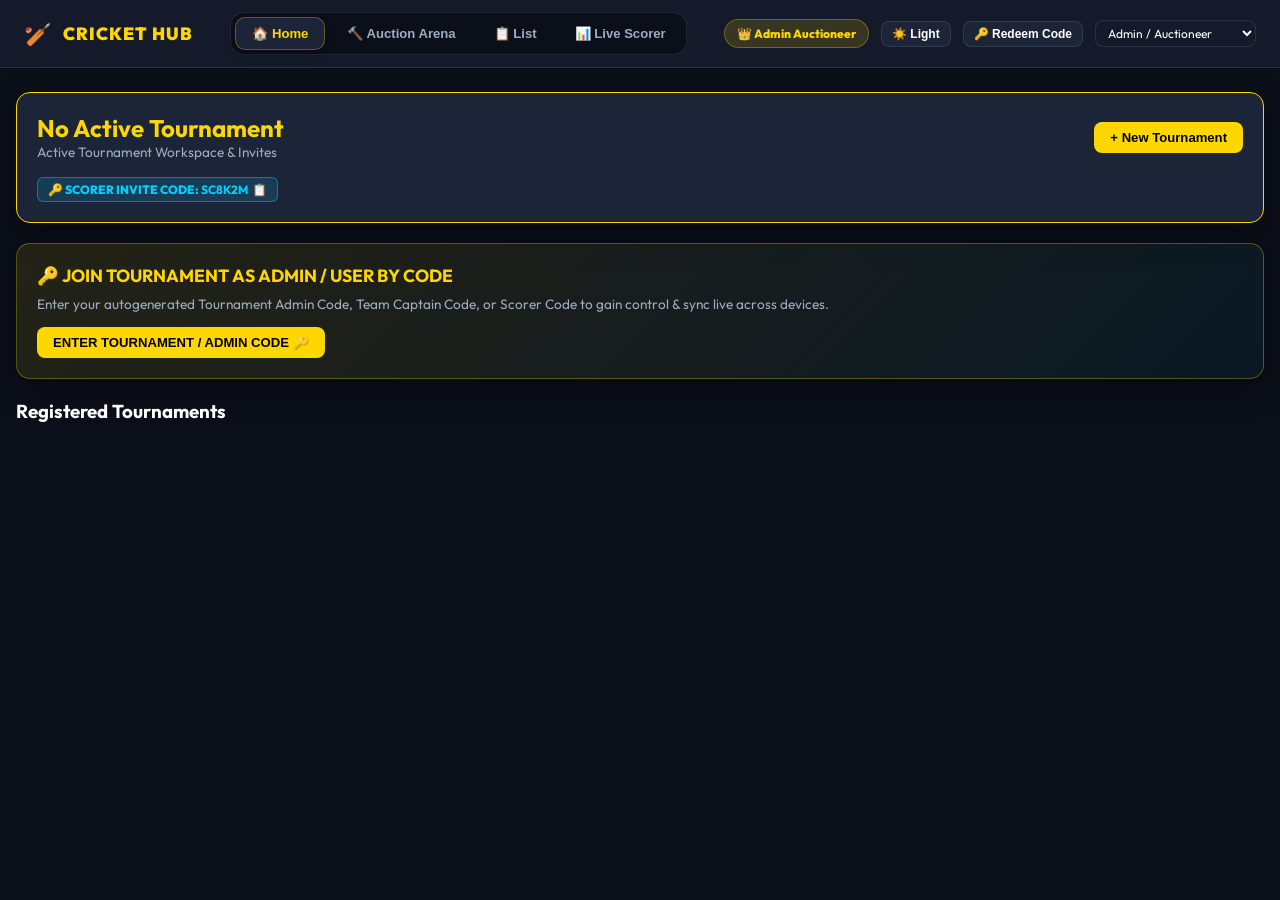
==== index.html @ 8449819d "Fix complete light theme, teams single-row header, remove default tournament, add top-bar help guide" ====
<!DOCTYPE html>
<html lang="en">
<head>
  <meta charset="UTF-8">
  <meta name="viewport" content="width=device-width, initial-scale=1.0">
  <title>IPL Cricket Hub & Live Auction Arena</title>
  <link rel="preconnect" href="https://fonts.googleapis.com">
  <link rel="preconnect" href="https://fonts.gstatic.com" crossorigin>
  <link href="https://fonts.googleapis.com/css2?family=Inter:wght@400;600;700;800;900&family=Outfit:wght@500;700;800;900&display=swap" rel="stylesheet">
  <link rel="stylesheet" href="style.css">
</head>
<body>

  <!-- HEADER NAVIGATION -->
  <header class="navbar">
    <div class="brand">
      <span class="brand-icon">🏏</span>
      <span>CRICKET HUB</span>
    </div>

    <nav class="nav-tabs">
      <button class="nav-btn active" data-tab="tab-home">🏠 Home</button>
      <button class="nav-btn" data-tab="tab-auction">🔨 Auction Arena</button>
      <button class="nav-btn" data-tab="tab-list">📋 List</button>
      <button class="nav-btn" data-tab="tab-scorer">📊 Live Scorer</button>
    </nav>

    <div class="header-actions">
      <div class="role-badge" id="currentRoleBadge">
        <span>👑 Admin Auctioneer</span>
      </div>
      <button id="themeToggleBtn" class="btn btn-sm btn-secondary" onclick="toggleWebTheme()" title="Toggle Light/Dark Theme">☀️ Light</button>
      <button class="btn btn-sm btn-secondary" onclick="openModal('claimCodeModal')">🔑 Redeem Code</button>
      <select id="userRoleSelect" class="form-control" style="width: auto; padding: 4px 8px; font-size: 0.75rem;">
        <option value="ADMIN_AUCTIONEER">Admin / Auctioneer</option>
        <option value="TEAM_CAPTAIN">Team Captain / Owner</option>
        <option value="SCORER">Live Scorer</option>
        <option value="SPECTATOR">Spectator / Fan</option>
      </select>
    </div>
  </header>

  <!-- MAIN CONTAINER -->
  <main class="container">

    <!-- 1. HOME / TOURNAMENT TAB -->
    <section id="tab-home" class="tab-pane active">
      <div class="card" style="border-color: var(--color-gold);">
        <div style="display: flex; justify-content: space-between; align-items: center; flex-wrap: wrap; gap: 12px;">
          <div>
            <h2 id="activeTourneyTitle" style="color: var(--color-gold); font-size: 1.5rem;">No Active Tournament</h2>
            <p style="color: var(--color-text-sub); font-size: 0.85rem;">Active Tournament Workspace & Invites</p>
          </div>
          <div style="display: flex; gap: 10px;">
            <button class="btn" onclick="openModal('createTourneyModal')">+ New Tournament</button>
          </div>
        </div>

        <div style="margin-top: 16px;" id="tourneyScorerChipBox">
          <div class="invite-badge" onclick="copyText('SCORER2026', 'Scorer Code')">
            <span>🔑 SCORER INVITE CODE: <strong id="tourneyScorerCode">SC8K2M</strong></span>
            <span>📋</span>
          </div>
        </div>
      </div>

      <div class="card" style="background: linear-gradient(135deg, rgba(255,215,0,0.1) 0%, rgba(0,210,255,0.05) 100%); border-color: var(--color-gold-glow);">
        <h3 style="color: var(--color-gold); font-size: 1.1rem; margin-bottom: 8px;">🔑 JOIN TOURNAMENT AS ADMIN / USER BY CODE</h3>
        <p style="color: var(--color-text-sub); font-size: 0.85rem; margin-bottom: 14px;">Enter your autogenerated Tournament Admin Code, Team Captain Code, or Scorer Code to gain control & sync live across devices.</p>
        <button class="btn btn-gold" onclick="openModal('claimCodeModal')">ENTER TOURNAMENT / ADMIN CODE 🔑</button>
      </div>

      <h3 style="margin-bottom: 12px;">Registered Tournaments</h3>
      <div id="tournamentsList"></div>
    </section>

    <!-- 2. AUCTION ARENA TAB (FULLSCREEN CAPABLE STAGE) -->
    <section id="tab-auction" class="tab-pane">
      <div class="arena-header">
        <div class="live-indicator">
          <span class="pulse-dot"></span>
          <span>LIVE IPL AUCTION ARENA</span>
        </div>
        <div style="display: flex; align-items: center; gap: 10px;">
          <button class="btn btn-secondary btn-sm" id="fullscreenToggleBtn" onclick="toggleFullscreenStage()">
            <span>⛶ Fullscreen Stage</span>
          </button>
          <div class="chip" style="background-color: var(--color-red); color: #FFF;" id="timerBadge">
            ⏱️ <span id="timerVal">15</span>s
          </div>
        </div>
      </div>

      <!-- CAPTAINS READINESS CHECK BANNER -->
      <div id="auctionReadinessCard" style="margin-bottom: 16px;"></div>

      <!-- Hero Stage Container -->
      <div class="stage-container" id="stageContainer">
        <div style="display: flex; justify-content: space-between; width: 100%; margin-bottom: 12px;">
          <div class="chip" id="stageSetTag">Set 1</div>
          <div class="chip" id="stageFixedSetChip" style="cursor: pointer;" onclick="toggleFixedSet()">⭐ Fixed Set</div>
          <div class="chip" id="stageCountryTag">Overseas (AUS)</div>
        </div>

        <div class="player-photo-box">
          <img id="stagePlayerImg" src="https://images.unsplash.com/photo-1531415074968-036ba1b575da?w=500&auto=format&fit=crop&q=60" alt="Player Photo">
        </div>

        <h2 class="player-name" id="stagePlayerName">Virat Kohli</h2>
        <div class="player-meta">
          <span class="chip" id="stageRoleTag">Batsman</span>
          <span class="chip" id="stageBasePriceTag">Base: ₹2.00 Cr</span>
        </div>
        <p id="stageStatsText" style="color: var(--color-text-sub); font-size: 0.85rem; max-width: 600px; margin: 0 auto 12px auto;">IPL Matches: 237 | Runs: 7263 | SR: 130.0</p>

        <div class="bid-display-box">
          <div class="bid-label" id="bidStatusLabel">CURRENT BID</div>
          <div class="bid-val" id="stageCurrentBid">₹2.00 Cr</div>
          <div class="highest-bidder-badge" id="stageHighestBidderBadge">
            <div class="team-avatar" id="bidderAvatar" style="background-color: var(--color-gold);">RCB</div>
            <div style="text-align: left;">
              <div id="bidderTeamName" style="font-weight: 800; font-size: 0.9rem;">Royal Challengers Bengaluru</div>
              <div id="bidderTeamPurse" style="color: var(--color-gold); font-size: 0.75rem;">Purse: ₹98.00 Cr</div>
            </div>
          </div>
        </div>

        <!-- Bidding Controls -->
        <div class="card" style="margin-top: 16px; background-color: var(--bg-surface); text-align: left;">
          <div style="display: flex; justify-content: space-between; align-items: center; margin-bottom: 8px;">
            <span style="font-size: 0.75rem; color: var(--color-text-sub); font-weight: 800;">BIDDING TEAM</span>
            <span id="biddingTeamLockedLabel" style="font-size: 0.85rem; font-weight: 800; color: var(--color-gold);">🔒 Select Team</span>
          </div>

          <div class="bid-increments">
            <button class="btn-bid" onclick="placeBid(0.20)">+₹20L</button>
            <button class="btn-bid" onclick="placeBid(0.50)">+₹50L</button>
            <button class="btn-bid" onclick="placeBid(1.00)">+₹1.00Cr</button>
          </div>

          <!-- Admin Auctioneer Controls -->
          <div class="admin-controls" id="adminAuctioneerControls">
            <button class="btn btn-success" onclick="sellActivePlayer()">🔨 SELL BID</button>
            <button class="btn" onclick="sellAtBasePrice()">🏷️ SELL BASE PRICE</button>
            <button class="btn btn-danger" onclick="markUnsold()">❌ MARK UNSOLD</button>
            <button class="btn btn-blue" onclick="openModal('spinWheelModal')">🎰 SPIN WHEEL</button>
          </div>
        </div>
      </div>

      <!-- Live Bidding Log -->
      <div class="card" style="margin-top: 20px;">
        <h4 style="color: var(--color-text-sub); font-size: 0.8rem; margin-bottom: 10px;">LIVE BIDDING LOG</h4>
        <div id="bidsLogContainer" style="display: flex; flex-direction: column; gap: 8px; max-height: 200px; overflow-y: auto;">
          <p style="color: var(--color-text-sub); font-size: 0.85rem;">No bids placed yet</p>
        </div>
      </div>
    </section>

    <!-- 3. LIST TAB (TEAMS, PLAYERS, POINTS, MVP SUB-TABS) -->
    <section id="tab-list" class="tab-pane">
      <!-- Sub-tabs bar under List tab -->
      <div class="sub-nav-tabs">
        <button class="sub-nav-btn active" data-subtab="subtab-teams">🛡️ Teams</button>
        <button class="sub-nav-btn" data-subtab="subtab-players">👤 Players</button>
        <button class="sub-nav-btn" data-subtab="subtab-points">🏆 Points</button>
        <button class="sub-nav-btn" data-subtab="subtab-mvp">⭐ MVP</button>
      </div>

      <!-- Sub-tab 1: Teams & Squads -->
      <div id="subtab-teams" class="sub-tab-pane active">
        <div style="display: flex; justify-content: space-between; align-items: center; margin-bottom: 16px; flex-wrap: wrap; gap: 10px;">
          <div>
            <h2 style="color: var(--color-gold); font-size: 1.3rem;">TEAMS & SQUADS DASHBOARD</h2>
            <p style="color: var(--color-text-sub); font-size: 0.8rem;">View squad rosters, remaining budget purse & 6-digit invite codes</p>
          </div>
          <button class="btn" onclick="openModal('createTeamModal')">+ Create Custom Team</button>
        </div>
        <div id="teamsGridList" class="grid-2"></div>
      </div>

      <!-- Sub-tab 2: Players Roster -->
      <div id="subtab-players" class="sub-tab-pane">
        <div style="display: flex; justify-content: space-between; align-items: center; margin-bottom: 16px; flex-wrap: wrap; gap: 10px;">
          <div>
            <h2 style="color: var(--color-gold); font-size: 1.3rem;">PLAYER ROSTER MANAGER</h2>
            <p style="color: var(--color-text-sub); font-size: 0.8rem;">Filter players, set fixed sets & update photo URLs</p>
          </div>
          <button class="btn" onclick="openModal('createPlayerModal')">+ Add New Player</button>
        </div>
        <div id="playersTableContainer" class="table-responsive"></div>
      </div>

      <!-- Sub-tab 3: Points Table -->
      <div id="subtab-points" class="sub-tab-pane">
        <h2 style="color: var(--color-gold); font-size: 1.3rem; margin-bottom: 4px;">AUTOMATED POINTS TABLE & NRR</h2>
        <p style="color: var(--color-text-sub); font-size: 0.8rem; margin-bottom: 16px;">Live standings updated automatically from completed match records</p>
        <div id="pointsTableContainer" class="table-responsive card"></div>
      </div>

      <!-- Sub-tab 4: MVP Leaderboard -->
      <div id="subtab-mvp" class="sub-tab-pane">
        <div style="display: flex; justify-content: space-between; align-items: center; margin-bottom: 16px; flex-wrap: wrap; gap: 10px;">
          <div>
            <h2 style="color: var(--color-gold); font-size: 1.3rem;">MVP & CAP LEADERBOARD</h2>
            <p style="color: var(--color-text-sub); font-size: 0.8rem;">CricHeroes MVP points, Orange Cap (Runs) & Purple Cap (Wickets)</p>
          </div>
          <div style="display: flex; gap: 6px;">
            <button class="btn btn-sm" id="mvpFilterAll" onclick="setMvpCategory('ALL')">Overall MVP</button>
            <button class="btn btn-sm btn-secondary" id="mvpFilterRuns" onclick="setMvpCategory('RUNS')">🧡 Orange Cap</button>
            <button class="btn btn-sm btn-secondary" id="mvpFilterWkts" onclick="setMvpCategory('WKTS')">💜 Purple Cap</button>
          </div>
        </div>
        <div id="mvpLeaderboardContainer" class="table-responsive card"></div>
      </div>
    </section>

    <!-- 4. LIVE SCORER TAB -->
    <section id="tab-scorer" class="tab-pane">
      <div class="arena-header">
        <div>
          <h3 style="color: var(--color-gold); font-size: 1.1rem;">LIVE MATCH SCORER & SCORECARD</h3>
          <p style="color: var(--color-text-sub); font-size: 0.75rem;">Ball-by-ball commentary & Direct End Match with NRR</p>
        </div>
        <div style="display: flex; gap: 8px; flex-wrap: wrap;">
          <button class="btn btn-sm" onclick="openModal('createMatchModal')">+ New Match</button>
          <button class="btn btn-sm btn-secondary" onclick="openModal('scorecardModal')">Scorecard</button>
          <button class="btn btn-sm" style="background-color: #d32f2f; color:#FFF;" onclick="endCurrentInnings()">🏁 End Innings</button>
          <button class="btn btn-sm" id="headerUndoInningsBtn" style="background-color: rgba(0,210,255,0.2); border: 1px solid var(--color-blue); color: var(--color-blue); display: none;" onclick="undoEndInnings()">↩️ Undo Innings</button>
          <button class="btn btn-sm btn-danger" onclick="openModal('directEndMatchModal')">⚡ Direct End Match</button>
        </div>
      </div>

      <!-- Scorer Invite Code Copy Badge Card -->
      <div class="card" style="margin-bottom: 12px; padding: 10px 16px; background: rgba(0,210,255,0.08); border-color: rgba(0,210,255,0.3); display: flex; justify-content: space-between; align-items: center; cursor: pointer;" onclick="copyScorerCodeFromTab()">
        <span style="color: var(--color-blue); font-weight: 700; font-size: 0.9rem;">
          🔑 SCORER INVITE CODE: <strong id="tabScorerCodeVal" style="letter-spacing: 1px;">SC8K2M</strong>
        </span>
        <button class="btn btn-sm btn-secondary" style="padding: 4px 10px; font-size: 0.75rem; background: var(--color-blue); color: #000; font-weight: 800;">
          📋 COPY SCORER CODE
        </button>
      </div>

      <div class="card" id="activeMatchCard">
        <div style="display: flex; justify-content: space-between; align-items: center;">
          <div>
            <h3 id="scorerBattingTeamName" style="color: #FFF; font-size: 1.4rem;">Team A vs Team B</h3>
            <div style="font-size: 2.2rem; font-weight: 900; color: var(--color-gold);" id="scorerScoreText">0 / 0</div>
            <div style="color: var(--color-text-sub); font-size: 0.85rem;" id="scorerOversText">(0.0 / 20 Overs)</div>
          </div>
          <div id="targetRequirementBox" style="text-align: right;"></div>
        </div>

        <!-- Cricbuzz Live Batter & Bowler Stats Table -->
        <div id="cricbuzzCreaseContainer" style="margin-top: 14px;"></div>

        <div style="margin-top: 16px; display: flex; gap: 8px; flex-wrap: wrap;">
          <button class="btn btn-sm" onclick="recordBallRun(0)">0</button>
          <button class="btn btn-sm" onclick="recordBallRun(1)">1</button>
          <button class="btn btn-sm" onclick="recordBallRun(2)">2</button>
          <button class="btn btn-sm" onclick="recordBallRun(3)">3</button>
          <button class="btn btn-sm" style="background-color: var(--color-gold); color:#000;" onclick="recordBallRun(4)">4</button>
          <button class="btn btn-sm" style="background-color: var(--color-gold); color:#000;" onclick="recordBallRun(6)">6</button>
          <button class="btn btn-sm btn-danger" onclick="openRecordWicketModal()">WICKET!</button>
          <button class="btn btn-sm" style="background-color: #d32f2f; color:#FFF;" onclick="endCurrentInnings()">🏁 END INN</button>
          <button class="btn btn-sm" id="keypadUndoInningsBtn" style="background-color: rgba(0,210,255,0.2); border: 1px solid var(--color-blue); color: var(--color-blue); display: none;" onclick="undoEndInnings()">↩️ UNDO INN</button>
          <button class="btn btn-sm btn-secondary" onclick="undoLastBall()">UNDO BALL</button>
        </div>
      </div>
    </section>

  </main>

  <!-- MODAL: CLAIM CODE -->
  <div class="modal-backdrop" id="claimCodeModal" onclick="closeModal('claimCodeModal')">
    <div class="modal-content" onclick="event.stopPropagation()">
      <div class="modal-header">
        <h3 class="modal-title">Enter Admin / Invite Code 🔑</h3>
        <button class="close-btn" onclick="closeModal('claimCodeModal')">&times;</button>
      </div>
      <p style="color: var(--color-text-sub); font-size: 0.85rem; margin-bottom: 12px;">Enter your tournament Admin code, Team Captain code, or Scorer code (e.g., 7 characters) to claim access and sync live.</p>
      <div class="form-group">
        <label>Admin or Invite Code (e.g. ADM2026, SC8K2M7, RCB2026)</label>
        <input type="text" id="claimCodeInput" class="form-control" placeholder="ADM2026" maxlength="12" style="text-transform: uppercase;" onkeyup="if(event.key==='Enter') submitClaimCode()">
      </div>
      <button class="btn" style="width: 100%; margin-top: 10px;" onclick="submitClaimCode()">CLAIM ACCESS NOW 🚀</button>
    </div>
  </div>

  <!-- MODAL: CREATE TOURNAMENT -->
  <div class="modal-backdrop" id="createTourneyModal" onclick="closeModal('createTourneyModal')">
    <div class="modal-content" onclick="event.stopPropagation()">
      <div class="modal-header">
        <h3 class="modal-title">🏆 Create New Tournament</h3>
        <button class="close-btn" onclick="closeModal('createTourneyModal')">&times;</button>
      </div>
      <div class="form-group">
        <label>Tournament Name</label>
        <input type="text" id="newTourneyName" class="form-control" placeholder="e.g. IPL 2026 Mega Auction" onkeyup="if(event.key==='Enter') submitCreateTourney()">
      </div>
      <div class="form-group">
        <label>Default Team Purse (Cr)</label>
        <input type="number" id="newTourneyPurse" class="form-control" value="100.0" step="0.5" onkeyup="if(event.key==='Enter') submitCreateTourney()">
      </div>
      <div class="form-group">
        <label>Max Squad Slots</label>
        <input type="number" id="newTourneyMaxSlots" class="form-control" value="25" onkeyup="if(event.key==='Enter') submitCreateTourney()">
      </div>
      <div class="form-group">
        <label>Max Overseas Players</label>
        <input type="number" id="newTourneyMaxOverseas" class="form-control" value="8" onkeyup="if(event.key==='Enter') submitCreateTourney()">
      </div>
      <button class="btn btn-success" style="width: 100%; margin-top: 10px;" onclick="submitCreateTourney()">CREATE TOURNAMENT 🏆</button>
    </div>
  </div>

  <!-- MODAL: CREATE TEAM -->
  <div class="modal-backdrop" id="createTeamModal" onclick="closeModal('createTeamModal')">
    <div class="modal-content" onclick="event.stopPropagation()">
      <div class="modal-header">
        <h3 class="modal-title">🛡️ Create Custom Team</h3>
        <button class="close-btn" onclick="closeModal('createTeamModal')">&times;</button>
      </div>
      <div class="form-group">
        <label>Team Full Name</label>
        <input type="text" id="newTeamName" class="form-control" placeholder="e.g. Kolkata Knight Riders" onkeyup="if(event.key==='Enter') submitCreateTeam()">
      </div>
      <div class="form-group">
        <label>Short Code (3-4 letters)</label>
        <input type="text" id="newTeamShortCode" class="form-control" placeholder="KKR" maxlength="4" style="text-transform: uppercase;" onkeyup="if(event.key==='Enter') submitCreateTeam()">
      </div>
      <div class="form-group">
        <label>Primary Theme Color (Hex)</label>
        <input type="color" id="newTeamColor" class="form-control" value="#FFD700" style="height: 40px; padding: 2px;">
      </div>
      <div class="form-group">
        <label>Total Purse (Cr)</label>
        <input type="number" id="newTeamPurse" class="form-control" value="100.0" step="0.5" onkeyup="if(event.key==='Enter') submitCreateTeam()">
      </div>
      <button class="btn btn-success" style="width: 100%; margin-top: 10px;" onclick="submitCreateTeam()">CREATE TEAM 🛡️</button>
    </div>
  </div>

  <!-- MODAL: CREATE PLAYER -->
  <div class="modal-backdrop" id="createPlayerModal" onclick="closeModal('createPlayerModal')">
    <div class="modal-content" onclick="event.stopPropagation()">
      <div class="modal-header">
        <h3 class="modal-title">👤 Add New Player</h3>
        <button class="close-btn" onclick="closeModal('createPlayerModal')">&times;</button>
      </div>
      <div class="form-group">
        <label>Player Name</label>
        <input type="text" id="newPlayerName" class="form-control" placeholder="e.g. Jasprit Bumrah" onkeyup="if(event.key==='Enter') submitCreatePlayer()">
      </div>
      <div class="form-group">
        <label>Role</label>
        <select id="newPlayerRole" class="form-control">
          <option value="BATSMAN">BATSMAN</option>
          <option value="BOWLER">BOWLER</option>
          <option value="ALL_ROUNDER">ALL_ROUNDER</option>
          <option value="WICKET_KEEPER">WICKET_KEEPER</option>
        </select>
      </div>
      <div class="form-group">
        <label>Country</label>
        <input type="text" id="newPlayerCountry" class="form-control" value="India">
      </div>
      <div class="form-group">
        <label>Base Price (Cr)</label>
        <input type="number" id="newPlayerBasePrice" class="form-control" value="2.0" step="0.1">
      </div>
      <div class="form-group">
        <label>Photo URL (Google Drive or direct link)</label>
        <input type="text" id="newPlayerImageUrl" class="form-control" placeholder="https://...">
      </div>
      <div class="form-group">
        <label>Set Name</label>
        <input type="text" id="newPlayerSetName" class="form-control" value="Set 1">
      </div>
      <div class="form-group">
        <label>Career Stats</label>
        <input type="text" id="newPlayerStats" class="form-control" placeholder="IPL Matches: 120 | Wickets: 145">
      </div>
      <button class="btn btn-success" style="width: 100%; margin-top: 10px;" onclick="submitCreatePlayer()">ADD PLAYER 👤</button>
    </div>
  </div>

  <!-- MODAL: CREATE MATCH -->
  <div class="modal-backdrop" id="createMatchModal">
    <div class="modal-content">
      <div class="modal-header">
        <h3 class="modal-title">🏏 Start Live Match</h3>
        <button class="close-btn" onclick="closeModal('createMatchModal')">&times;</button>
      </div>
      <div class="form-group">
        <label>Team A (Batting 1st)</label>
        <select id="newMatchTeamA" class="form-control"></select>
      </div>
      <div class="form-group">
        <label>Team B (Bowling 1st)</label>
        <select id="newMatchTeamB" class="form-control"></select>
      </div>
      <div class="form-group">
        <label>Total Overs per Innings</label>
        <input type="number" id="newMatchOvers" class="form-control" value="20">
      </div>
      <button class="btn btn-success" style="width: 100%; margin-top: 10px;" onclick="submitCreateMatch()">START MATCH 🏏</button>
    </div>
  </div>

  <!-- MODAL: SPIN WHEEL -->
  <div class="modal-backdrop" id="spinWheelModal">
    <div class="modal-content" style="text-align: center;">
      <div class="modal-header">
        <h3 class="modal-title">🎰 Spin Wheel - Pick Next Player</h3>
        <button class="close-btn" onclick="closeModal('spinWheelModal')">&times;</button>
      </div>
      <p style="color: var(--color-text-sub); font-size: 0.85rem; margin-bottom: 16px;">Randomly select an available player for live auctioning!</p>
      <div id="spinWheelDisplay" style="font-size: 1.8rem; font-weight: 900; color: var(--color-gold); padding: 30px; border: 2px dashed var(--color-gold); border-radius: 12px; margin-bottom: 16px; background: var(--bg-surface);">
        ???
      </div>
      <button class="btn btn-gold" style="width: 100%;" onclick="doSpinWheel()">SPIN THE WHEEL NOW 🎰</button>
    </div>
  </div>

  <!-- MODAL: SCORECARD -->
  <div class="modal-backdrop" id="scorecardModal">
    <div class="modal-content" style="max-width: 650px;">
      <div class="modal-header">
        <h3 class="modal-title">📊 Cricbuzz-Style Match Scorecard</h3>
        <button class="close-btn" onclick="closeModal('scorecardModal')">&times;</button>
      </div>
      <div id="scorecardContent"></div>
    </div>
  </div>

  <!-- MODAL: RECORD WICKET -->
  <div class="modal-backdrop" id="recordWicketModal">
    <div class="modal-content">
      <div class="modal-header">
        <h3 class="modal-title" style="color: var(--color-red);">🚨 Record Wicket / Dismissal</h3>
        <button class="close-btn" onclick="closeModal('recordWicketModal')">&times;</button>
      </div>
      <div class="form-group">
        <label>1. Which Batsman Got Out?</label>
        <select id="wicketOutPlayerSelect" class="form-control"></select>
      </div>
      <div class="form-group">
        <label>2. Dismissal Method</label>
        <select id="wicketDismissalType" class="form-control">
          <option value="BOWLED">Bowled</option>
          <option value="CAUGHT">Caught</option>
          <option value="RUN_OUT">Run Out</option>
          <option value="LBW">LBW</option>
          <option value="STUMPED">Stumped</option>
          <option value="HIT_WICKET">Hit Wicket</option>
          <option value="RETIRED_HURT">Retired Hurt</option>
        </select>
      </div>
      <div class="form-group" id="wicketNextBatsmanGroup">
        <label>3. Incoming Batsman</label>
        <select id="wicketNextBatsmanSelect" class="form-control"></select>
      </div>
      <div id="wicketAllOutNotice" style="display: none; padding: 10px; background: rgba(255, 75, 75, 0.15); border: 1px solid var(--color-red); border-radius: 8px; margin-bottom: 12px;">
        <strong style="color: var(--color-red);">🏁 ALL OUT!</strong>
        <p style="font-size: 0.8rem; color: #FFF; margin: 4px 0 0 0;">This wicket completes the innings. The batting side will change automatically!</p>
      </div>
      <button class="btn btn-danger" style="width: 100%; margin-top: 8px;" onclick="confirmRecordWicket()">RECORD WICKET 🚨</button>
    </div>
  </div>

  <!-- MODAL: DIRECT END MATCH / DECLARE RESULT -->
  <div class="modal-backdrop" id="directEndMatchModal">
    <div class="modal-content">
      <div class="modal-header">
        <h3 class="modal-title">Declare Match Winner & NRR</h3>
        <button class="close-btn" onclick="closeModal('directEndMatchModal')">&times;</button>
      </div>
      <div class="form-group">
        <label>Select Winner Team</label>
        <select id="directWinnerSelect" class="form-control"></select>
      </div>
      <div class="form-group">
        <label>Victory Margin Type</label>
        <select id="directMarginType" class="form-control">
          <option value="RUNS">By Runs</option>
          <option value="WICKETS">By Wickets</option>
          <option value="BALLS">By Balls Remaining</option>
        </select>
      </div>
      <div class="form-group">
        <label>Margin Value (e.g. 18 runs, 4 wickets, 12 balls)</label>
        <input type="number" id="directMarginValue" class="form-control" value="10">
      </div>
      <div class="form-group">
        <label>Team A Final Score (Runs / Overs)</label>
        <div style="display: flex; gap: 8px;">
          <input type="number" id="directTeamARuns" class="form-control" placeholder="Runs">
          <input type="number" step="0.1" id="directTeamAOvers" class="form-control" placeholder="Overs">
        </div>
      </div>
      <div class="form-group">
        <label>Team B Final Score (Runs / Overs)</label>
        <div style="display: flex; gap: 8px;">
          <input type="number" id="directTeamBRuns" class="form-control" placeholder="Runs">
          <input type="number" step="0.1" id="directTeamBOvers" class="form-control" placeholder="Overs">
        </div>
      </div>
      <button class="btn btn-success" style="width: 100%; margin-top: 10px;" onclick="submitDirectEndMatch()">DECLARE WINNER & UPDATE NRR 🏆</button>
    </div>
  </div>

  <!-- TOAST NOTIFICATIONS -->
  <div class="toast-container" id="toastContainer"></div>

  <!-- Firebase Web SDK JS (v10 compat) -->
  <script src="https://www.gstatic.com/firebasejs/10.8.0/firebase-app-compat.js"></script>
  <script src="https://www.gstatic.com/firebasejs/10.8.0/firebase-auth-compat.js"></script>
  <script src="https://www.gstatic.com/firebasejs/10.8.0/firebase-database-compat.js"></script>
  <script src="app.js"></script>
</body>
</html>
---- style.css ----
/* ==========================================================================
   IPL CRICKET HUB & AUCTION ARENA - STADIUM DARK THEME
   ========================================================================== */

:root {
  --bg-stadium: #0B0F19;
  --bg-surface: #141A29;
  --bg-card: #1C2438;
  --bg-card-hover: #242E46;
  --color-gold: #FFD700;
  --color-gold-glow: rgba(255, 215, 0, 0.3);
  --color-blue: #00D2FF;
  --color-green: #00E676;
  --color-red: #FF1744;
  --color-text-main: #FFFFFF;
  --color-text-sub: #9EABC0;
  --color-border: rgba(255, 255, 255, 0.1);
  --font-family: 'Outfit', 'Inter', -apple-system, BlinkMacSystemFont, sans-serif;
  --radius-sm: 8px;
  --radius-md: 14px;
  --radius-lg: 20px;
  --shadow-card: 0 10px 30px rgba(0, 0, 0, 0.4);
  --transition-fast: all 0.2s cubic-bezier(0.4, 0, 0.2, 1);
}

body.light-theme {
  --bg-stadium: #F8FAFC;
  --bg-surface: #F1F5F9;
  --bg-card: #FFFFFF;
  --bg-card-hover: #F8FAFC;
  --color-gold: #B45309;
  --color-gold-glow: rgba(180, 83, 9, 0.2);
  --color-blue: #1D4ED8;
  --color-green: #15803D;
  --color-red: #DC2626;
  --color-text-main: #0F172A;
  --color-text-sub: #475569;
  --color-border: #E2E8F0;
  --shadow-card: 0 4px 15px rgba(0, 0, 0, 0.06);
}

* {
  box-sizing: border-box;
  margin: 0;
  padding: 0;
}

body {
  background-color: var(--bg-stadium);
  color: var(--color-text-main);
  font-family: var(--font-family);
  min-height: 100vh;
  display: flex;
  flex-direction: column;
  overflow-x: hidden;
}

/* --- HEADER NAVBAR --- */
.navbar {
  background-color: var(--bg-surface);
  border-bottom: 1px solid var(--color-border);
  padding: 12px 24px;
  display: flex;
  align-items: center;
  justify-content: space-between;
  position: sticky;
  top: 0;
  z-index: 1000;
  backdrop-filter: blur(10px);
}

.brand {
  display: flex;
  align-items: center;
  gap: 10px;
  font-weight: 900;
  font-size: 1.1rem;
  letter-spacing: 1px;
  color: var(--color-gold);
}

.brand-icon {
  font-size: 1.4rem;
}

.nav-tabs {
  display: flex;
  align-items: center;
  gap: 6px;
  background-color: var(--bg-stadium);
  padding: 4px;
  border-radius: var(--radius-md);
  border: 1px solid var(--color-border);
}

.nav-btn {
  background: transparent;
  border: none;
  color: var(--color-text-sub);
  padding: 8px 16px;
  font-size: 0.82rem;
  font-weight: 700;
  border-radius: 10px;
  cursor: pointer;
  transition: var(--transition-fast);
  display: flex;
  align-items: center;
  gap: 6px;
}

.nav-btn:hover {
  color: var(--color-text-main);
  background: rgba(255, 255, 255, 0.05);
}

.nav-btn.active {
  background-color: var(--bg-card);
  color: var(--color-gold);
  border: 1px solid var(--color-gold-glow);
  box-shadow: 0 4px 12px rgba(0, 0, 0, 0.2);
}

/* SUB TABS NAVIGATION */
.sub-nav-tabs {
  display: flex;
  gap: 8px;
  background-color: var(--bg-card);
  padding: 6px;
  border-radius: var(--radius-md);
  margin-bottom: 20px;
  border: 1px solid var(--border-color);
  overflow-x: auto;
}

.sub-nav-btn {
  background: transparent;
  border: none;
  color: var(--color-text-sub);
  padding: 8px 18px;
  font-size: 0.85rem;
  font-weight: 700;
  border-radius: var(--radius-sm);
  cursor: pointer;
  transition: var(--transition-fast);
  display: flex;
  align-items: center;
  gap: 6px;
  white-space: nowrap;
}

.sub-nav-btn:hover {
  color: var(--color-text-main);
  background: rgba(255, 255, 255, 0.05);
}

.sub-nav-btn.active {
  background-color: var(--color-gold);
  color: #000;
  font-weight: 800;
  box-shadow: 0 2px 10px var(--color-gold-glow);
}

.sub-tab-pane {
  display: none;
}

.sub-tab-pane.active {
  display: block;
  animation: fadeIn 0.25s ease-in-out;
}

.header-actions {
  display: flex;
  align-items: center;
  gap: 12px;
}

.role-badge {
  background: rgba(255, 215, 0, 0.15);
  color: var(--color-gold);
  border: 1px solid var(--color-gold-glow);
  padding: 6px 12px;
  border-radius: 20px;
  font-size: 0.75rem;
  font-weight: 800;
  display: flex;
  align-items: center;
  gap: 6px;
}

.btn {
  background-color: var(--color-gold);
  color: #000;
  border: none;
  padding: 8px 16px;
  font-size: 0.82rem;
  font-weight: 800;
  border-radius: var(--radius-sm);
  cursor: pointer;
  transition: var(--transition-fast);
  display: inline-flex;
  align-items: center;
  justify-content: center;
  gap: 6px;
  text-decoration: none;
}

.btn:hover {
  transform: translateY(-1px);
  filter: brightness(1.1);
  box-shadow: 0 4px 14px var(--color-gold-glow);
}

.btn-secondary {
  background-color: var(--bg-card);
  color: var(--color-text-main);
  border: 1px solid var(--color-border);
}

.btn-secondary:hover {
  border-color: var(--color-gold);
  color: var(--color-gold);
}

.btn-success {
  background-color: var(--color-green);
  color: #000;
}

.btn-danger {
  background-color: var(--color-red);
  color: #FFF;
}

.btn-blue {
  background-color: var(--color-blue);
  color: #000;
}

.btn-sm {
  padding: 5px 10px;
  font-size: 0.75rem;
}

/* --- MAIN CONTAINER --- */
.container {
  max-width: 1300px;
  width: 100%;
  margin: 0 auto;
  padding: 24px 16px;
  flex: 1;
}

.tab-pane {
  display: none;
}

.tab-pane.active {
  display: block;
  animation: fadeIn 0.3s ease-in-out;
}

@keyframes fadeIn {
  from { opacity: 0; transform: translateY(6px); }
  to { opacity: 1; transform: translateY(0); }
}

/* --- CARDS & GRID --- */
.card {
  background-color: var(--bg-card);
  border-radius: var(--radius-md);
  border: 1px solid var(--color-border);
  padding: 20px;
  box-shadow: var(--shadow-card);
  margin-bottom: 20px;
}

.grid-2 {
  display: grid;
  grid-template-columns: 1fr 1fr;
  gap: 20px;
}

.grid-3 {
  display: grid;
  grid-template-columns: repeat(3, 1fr);
  gap: 20px;
}

@media (max-width: 900px) {
  .grid-2, .grid-3 {
    grid-template-columns: 1fr;
  }
}

/* --- AUCTION ARENA & FULLSCREEN STAGE --- */
.arena-header {
  display: flex;
  justify-content: space-between;
  align-items: center;
  background-color: var(--bg-surface);
  padding: 12px 20px;
  border-radius: var(--radius-md);
  border: 1px solid var(--color-gold-glow);
  margin-bottom: 20px;
}

.live-indicator {
  display: inline-flex;
  align-items: center;
  gap: 8px;
  color: var(--color-gold);
  font-weight: 800;
  font-size: 0.85rem;
}

.pulse-dot {
  width: 10px;
  height: 10px;
  background-color: var(--color-green);
  border-radius: 50%;
  box-shadow: 0 0 10px var(--color-green);
  animation: pulse 1.5s infinite;
}

@keyframes pulse {
  0% { transform: scale(0.95); box-shadow: 0 0 0 0 rgba(0, 230, 118, 0.7); }
  70% { transform: scale(1.1); box-shadow: 0 0 0 10px rgba(0, 230, 118, 0); }
  100% { transform: scale(0.95); box-shadow: 0 0 0 0 rgba(0, 230, 118, 0); }
}

.stage-container {
  position: relative;
  background: linear-gradient(180deg, #1C2438 0%, #101625 100%);
  border-radius: var(--radius-lg);
  border: 2px solid var(--color-gold);
  padding: 28px;
  box-shadow: 0 0 40px rgba(255, 215, 0, 0.15);
  text-align: center;
}

/* Native Fullscreen Stage Styles */
.stage-container.fullscreen-active,
:fullscreen .stage-container {
  width: 100vw !important;
  height: 100vh !important;
  border-radius: 0 !important;
  border: none !important;
  display: flex !important;
  flex-direction: column !important;
  justify-content: center !important;
  align-items: center !important;
  padding: 40px !important;
  background: radial-gradient(circle at center, #1C2438 0%, #0B0F19 100%) !important;
}

.player-photo-box {
  width: 180px;
  height: 180px;
  border-radius: 20px;
  border: 3px solid var(--color-gold);
  margin: 0 auto 16px auto;
  overflow: hidden;
  background-color: var(--bg-surface);
  box-shadow: 0 10px 25px rgba(0,0,0,0.5);
  display: flex;
  align-items: center;
  justify-content: center;
}

.stage-container.fullscreen-active .player-photo-box {
  width: 240px;
  height: 240px;
}

.player-photo-box img {
  width: 100%;
  height: 100%;
  object-fit: cover;
}

.player-name {
  font-size: 2rem;
  font-weight: 900;
  margin-bottom: 6px;
  color: var(--color-text-main);
}

.stage-container.fullscreen-active .player-name {
  font-size: 3rem;
}

.player-meta {
  display: flex;
  justify-content: center;
  gap: 10px;
  flex-wrap: wrap;
  margin-bottom: 16px;
}

.chip {
  background-color: var(--bg-surface);
  color: var(--color-gold);
  border: 1px solid var(--color-border);
  padding: 4px 12px;
  border-radius: 16px;
  font-size: 0.78rem;
  font-weight: 700;
}

.bid-display-box {
  background: rgba(0, 0, 0, 0.4);
  border-radius: var(--radius-md);
  padding: 16px;
  margin: 16px 0;
  border: 1px solid rgba(255, 215, 0, 0.2);
}

.bid-label {
  font-size: 0.75rem;
  color: var(--color-text-sub);
  font-weight: 800;
  letter-spacing: 1px;
}

.bid-val {
  font-size: 2.8rem;
  font-weight: 900;
  color: var(--color-gold);
  line-height: 1.1;
  transition: transform 0.2s ease;
}

.stage-container.fullscreen-active .bid-val {
  font-size: 4.2rem;
}

.highest-bidder-badge {
  display: inline-flex;
  align-items: center;
  gap: 10px;
  background-color: rgba(255, 255, 255, 0.05);
  border: 1px solid var(--color-border);
  padding: 8px 18px;
  border-radius: 30px;
  margin-top: 10px;
}

.team-avatar {
  width: 32px;
  height: 32px;
  border-radius: 50%;
  display: flex;
  align-items: center;
  justify-content: center;
  font-weight: 900;
  font-size: 0.75rem;
  color: #FFF;
}

/* --- INCREMENT BUTTONS & CONTROLS --- */
.bid-increments {
  display: grid;
  grid-template-columns: repeat(3, 1fr);
  gap: 12px;
  margin-top: 16px;
}

.btn-bid {
  background: linear-gradient(135deg, #FFD700 0%, #FFA000 100%);
  color: #000;
  font-size: 1.1rem;
  font-weight: 900;
  padding: 14px;
  border-radius: var(--radius-md);
  border: none;
  cursor: pointer;
  box-shadow: 0 4px 15px rgba(255, 215, 0, 0.3);
  transition: var(--transition-fast);
}

.btn-bid:hover {
  transform: translateY(-2px);
  box-shadow: 0 6px 20px rgba(255, 215, 0, 0.5);
}

.admin-controls {
  display: flex;
  gap: 12px;
  margin-top: 16px;
  flex-wrap: wrap;
}

.admin-controls .btn {
  flex: 1;
}

/* --- TEAM CARDS & LISTS --- */
.team-card {
  background-color: var(--bg-card);
  border-radius: var(--radius-md);
  border: 1px solid var(--color-border);
  padding: 16px;
  margin-bottom: 14px;
  display: flex;
  flex-direction: column;
  gap: 12px;
  transition: var(--transition-fast);
}

.team-card:hover {
  border-color: var(--color-gold);
  transform: translateY(-2px);
}

.team-header {
  display: flex;
  justify-content: space-between;
  align-items: center;
}

.invite-badge {
  background: rgba(0, 210, 255, 0.15);
  color: var(--color-blue);
  border: 1px solid rgba(0, 210, 255, 0.4);
  padding: 4px 10px;
  border-radius: 6px;
  font-size: 0.75rem;
  font-weight: 800;
  cursor: pointer;
  display: inline-flex;
  align-items: center;
  gap: 4px;
}

.invite-badge:hover {
  background: rgba(0, 210, 255, 0.25);
}

.progress-bar {
  width: 100%;
  height: 8px;
  background-color: var(--bg-stadium);
  border-radius: 4px;
  overflow: hidden;
}

.progress-fill {
  height: 100%;
  background: linear-gradient(90deg, var(--color-gold) 0%, var(--color-green) 100%);
  width: 0%;
  transition: width 0.3s ease;
}

/* --- MODALS --- */
.modal-backdrop {
  position: fixed;
  top: 0;
  left: 0;
  width: 100vw;
  height: 100vh;
  background: rgba(0, 0, 0, 0.75);
  backdrop-filter: blur(6px);
  display: none;
  align-items: center;
  justify-content: center;
  z-index: 2000;
}

.modal-backdrop.active {
  display: flex;
  animation: fadeIn 0.2s ease-out;
}

.modal-content {
  background-color: var(--bg-card);
  border-radius: var(--radius-lg);
  border: 1px solid var(--color-border);
  padding: 24px;
  max-width: 500px;
  width: 90%;
  box-shadow: 0 20px 50px rgba(0, 0, 0, 0.6);
}

.modal-header {
  display: flex;
  justify-content: space-between;
  align-items: center;
  margin-bottom: 16px;
}

.modal-title {
  font-size: 1.2rem;
  font-weight: 900;
  color: var(--color-text-main);
}

.close-btn {
  background: transparent;
  border: none;
  color: var(--color-text-sub);
  font-size: 1.4rem;
  cursor: pointer;
}

.form-group {
  margin-bottom: 14px;
}

.form-group label {
  display: block;
  font-size: 0.78rem;
  font-weight: 700;
  color: var(--color-text-sub);
  margin-bottom: 6px;
}

.form-control {
  width: 100%;
  padding: 10px 14px;
  background-color: var(--bg-surface);
  border: 1px solid var(--color-border);
  border-radius: var(--radius-sm);
  color: var(--color-text-main);
  font-size: 0.9rem;
  font-family: inherit;
}

.form-control:focus {
  outline: none;
  border-color: var(--color-gold);
}

/* --- TABLE STYLING --- */
.table-responsive {
  width: 100%;
  overflow-x: auto;
}

table {
  width: 100%;
  border-collapse: collapse;
  text-align: left;
}

th {
  background-color: var(--bg-surface);
  color: var(--color-text-sub);
  font-size: 0.75rem;
  font-weight: 800;
  padding: 12px 14px;
  border-bottom: 1px solid var(--color-border);
}

td {
  padding: 12px 14px;
  border-bottom: 1px solid var(--color-border);
  font-size: 0.85rem;
}

tr:hover {
  background-color: rgba(255, 255, 255, 0.02);
}

/* Toast Notifications */
.toast-container {
  position: fixed;
  bottom: 24px;
  right: 24px;
  z-index: 3000;
  display: flex;
  flex-direction: column;
  gap: 10px;
}

.toast {
  background-color: var(--bg-card);
  color: #FFF;
  border: 1px solid var(--color-gold);
  padding: 12px 20px;
  border-radius: var(--radius-md);
  box-shadow: 0 10px 30px rgba(0, 0, 0, 0.5);
  font-size: 0.85rem;
  font-weight: 700;
  animation: slideIn 0.3s ease;
}

@keyframes slideIn {
  from { transform: translateX(100%); opacity: 0; }
  to { transform: translateX(0); opacity: 1; }
}
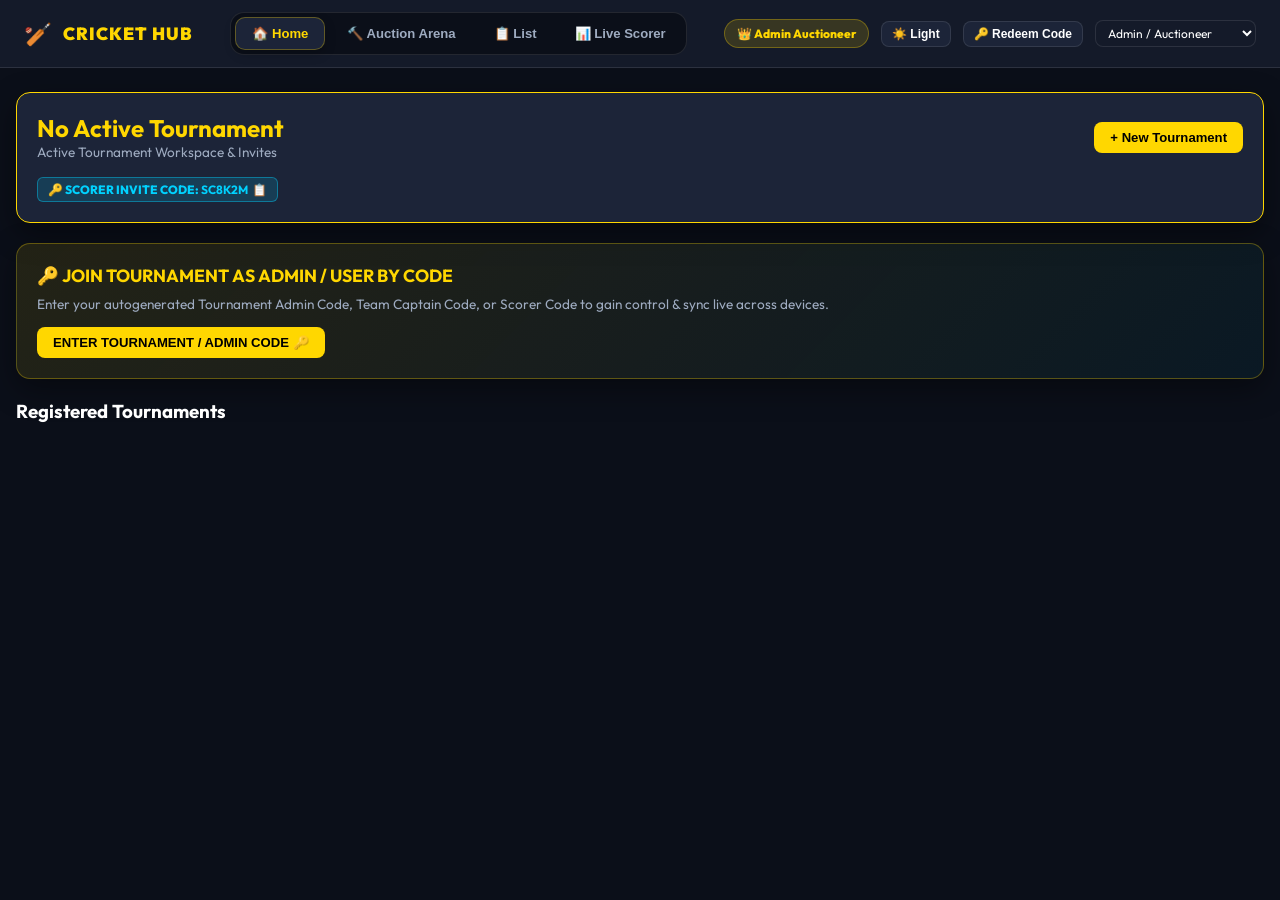
==== commit 9c0c25d2: "feat: fix home screen button heights, single-line matches and end innings text, and bump version to " ====
--- a/index.html
+++ b/index.html
@@ -52,7 +52,7 @@
             <p style="color: var(--color-text-sub); font-size: 0.85rem;">Active Tournament Workspace & Invites</p>
           </div>
           <div style="display: flex; gap: 10px;">
-            <button class="btn" onclick="openModal('createTourneyModal')">+ New Tournament</button>
+            <button class="btn btn-gold" onclick="openModal('createTourneyModal')">+ New Tournament</button>
           </div>
         </div>
 
@@ -155,6 +155,19 @@
           <p style="color: var(--color-text-sub); font-size: 0.85rem;">No bids placed yet</p>
         </div>
       </div>
+
+      <!-- Recently Sold Players (Last 3) -->
+      <div class="card" style="margin-top: 16px;">
+        <details open style="cursor: pointer;">
+          <summary style="display: flex; justify-content: space-between; align-items: center; font-weight: 700; font-size: 0.85rem; color: var(--color-text-main); outline: none;">
+            <span>RECENTLY SOLD PLAYERS (LAST 3)</span>
+            <span id="recentlySoldBadge" class="badge" style="background: rgba(255, 215, 0, 0.2); color: var(--color-gold); font-size: 0.75rem; padding: 2px 8px; border-radius: 10px;">0</span>
+          </summary>
+          <div id="recentlySoldContainer" style="display: flex; flex-direction: column; gap: 8px; margin-top: 12px;">
+            <p style="color: var(--color-text-sub); font-size: 0.85rem;">No players sold yet</p>
+          </div>
+        </details>
+      </div>
     </section>
 
     <!-- 3. LIST TAB (TEAMS, PLAYERS, POINTS, MVP SUB-TABS) -->
@@ -225,7 +238,8 @@
         <div style="display: flex; gap: 8px; flex-wrap: wrap;">
           <button class="btn btn-sm" onclick="openModal('createMatchModal')">+ New Match</button>
           <button class="btn btn-sm btn-secondary" onclick="openModal('scorecardModal')">Scorecard</button>
-          <button class="btn btn-sm" style="background-color: #d32f2f; color:#FFF;" onclick="endCurrentInnings()">🏁 End Innings</button>
+          <button class="btn btn-sm" style="background-color: rgba(255,0,0,0.2); border: 1px solid #FF0000; color: #FFF;" onclick="promptSetLiveStream()">📺 YouTube Live</button>
+          <button class="btn btn-sm" style="background-color: #d32f2f; color:#FFF; white-space: nowrap; font-weight: 700;" onclick="endCurrentInnings()">🏁 End Innings</button>
           <button class="btn btn-sm" id="headerUndoInningsBtn" style="background-color: rgba(0,210,255,0.2); border: 1px solid var(--color-blue); color: var(--color-blue); display: none;" onclick="undoEndInnings()">↩️ Undo Innings</button>
           <button class="btn btn-sm btn-danger" onclick="openModal('directEndMatchModal')">⚡ Direct End Match</button>
         </div>
@@ -240,6 +254,9 @@
           📋 COPY SCORER CODE
         </button>
       </div>
+
+      <!-- Optional YouTube Live Stream Container -->
+      <div id="ytLiveStreamContainer" style="display: none; margin-bottom: 12px;"></div>
 
       <div class="card" id="activeMatchCard">
         <div style="display: flex; justify-content: space-between; align-items: center;">
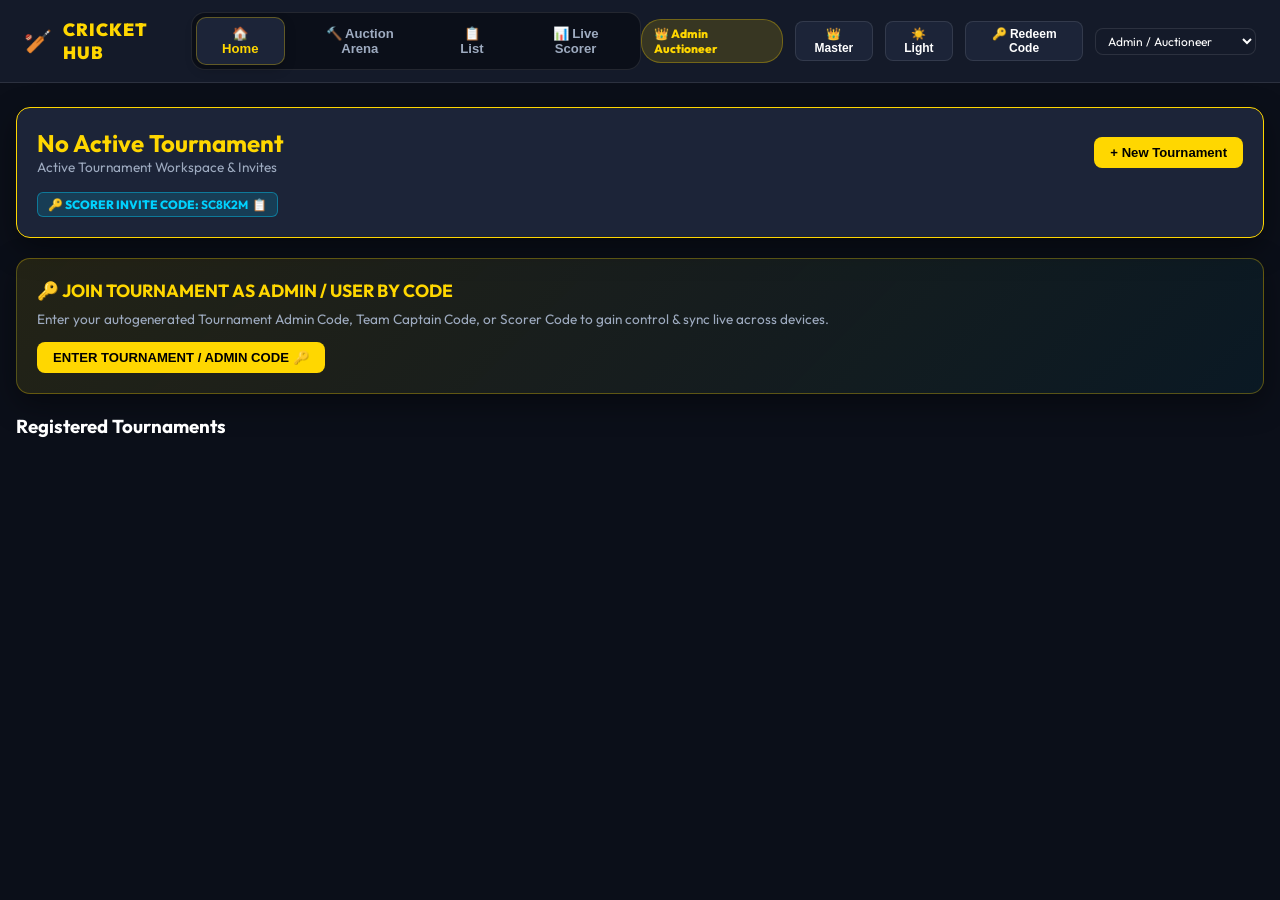
==== commit 9d5b355c: "v2.20: Fix 1.2 overs, undo/resume, keypad visibility, in-app YT Live, light popups, auction reserve " ====
--- a/index.html
+++ b/index.html
@@ -2,7 +2,12 @@
 <html lang="en">
 <head>
   <meta charset="UTF-8">
-  <meta name="viewport" content="width=device-width, initial-scale=1.0">
+  <meta name="viewport" content="width=device-width, initial-scale=1.0, viewport-fit=cover">
+  <meta name="theme-color" content="#0B0F19">
+  <meta name="apple-mobile-web-app-capable" content="yes">
+  <meta name="apple-mobile-web-app-status-bar-style" content="black-translucent">
+  <link rel="manifest" href="manifest.json">
+  <link rel="apple-touch-icon" href="play_store_icon_512x512.jpg">
   <title>IPL Cricket Hub & Live Auction Arena</title>
   <link rel="preconnect" href="https://fonts.googleapis.com">
   <link rel="preconnect" href="https://fonts.gstatic.com" crossorigin>
@@ -29,6 +34,7 @@
       <div class="role-badge" id="currentRoleBadge">
         <span>👑 Admin Auctioneer</span>
       </div>
+      <button id="masterModeBtn" class="btn btn-sm btn-secondary" onclick="toggleMasterAdminMode()" title="Toggle Master Mode (Full CRUD)">👑 Master</button>
       <button id="themeToggleBtn" class="btn btn-sm btn-secondary" onclick="toggleWebTheme()" title="Toggle Light/Dark Theme">☀️ Light</button>
       <button class="btn btn-sm btn-secondary" onclick="openModal('claimCodeModal')">🔑 Redeem Code</button>
       <select id="userRoleSelect" class="form-control" style="width: auto; padding: 4px 8px; font-size: 0.75rem;">
@@ -530,10 +536,25 @@
   <!-- TOAST NOTIFICATIONS -->
   <div class="toast-container" id="toastContainer"></div>
 
+  <!-- MOBILE PWA BOTTOM NAVIGATION -->
+  <nav class="mobile-bottom-nav" id="mobileBottomNav">
+    <button class="mobile-nav-btn active" data-tab="tab-home"><span>🏠</span><small>Home</small></button>
+    <button class="mobile-nav-btn" data-tab="tab-auction"><span>🔨</span><small>Auction</small></button>
+    <button class="mobile-nav-btn" data-tab="tab-list"><span>📋</span><small>Lists</small></button>
+    <button class="mobile-nav-btn" data-tab="tab-scorer"><span>📊</span><small>Scorer</small></button>
+  </nav>
+
   <!-- Firebase Web SDK JS (v10 compat) -->
   <script src="https://www.gstatic.com/firebasejs/10.8.0/firebase-app-compat.js"></script>
   <script src="https://www.gstatic.com/firebasejs/10.8.0/firebase-auth-compat.js"></script>
   <script src="https://www.gstatic.com/firebasejs/10.8.0/firebase-database-compat.js"></script>
   <script src="app.js"></script>
+  <script>
+    if ('serviceWorker' in navigator) {
+      window.addEventListener('load', () => {
+        navigator.serviceWorker.register('./sw.js').catch(() => {});
+      });
+    }
+  </script>
 </body>
 </html>
--- a/style.css
+++ b/style.css
@@ -293,6 +293,71 @@
   }
 }
 
+/* --- RESPONSIVE PWA: DESKTOP vs MOBILE VIEW --- */
+.mobile-bottom-nav {
+  display: none;
+}
+
+@media (max-width: 768px) {
+  body {
+    padding-bottom: calc(68px + env(safe-area-inset-bottom));
+  }
+  .navbar {
+    padding: 10px 12px;
+    flex-wrap: wrap;
+    gap: 8px;
+  }
+  .nav-tabs {
+    display: none;
+  }
+  .header-actions {
+    display: flex;
+    flex-wrap: wrap;
+    gap: 6px;
+    width: 100%;
+    justify-content: flex-end;
+  }
+  .container {
+    padding: 12px !important;
+  }
+  .mobile-bottom-nav {
+    display: flex;
+    position: fixed;
+    bottom: 0;
+    left: 0;
+    right: 0;
+    background-color: var(--bg-surface);
+    border-top: 1px solid var(--color-border);
+    padding: 6px 8px calc(6px + env(safe-area-inset-bottom));
+    justify-content: space-around;
+    align-items: center;
+    z-index: 1100;
+    backdrop-filter: blur(12px);
+  }
+  .mobile-nav-btn {
+    background: transparent;
+    border: none;
+    color: var(--color-text-sub);
+    display: flex;
+    flex-direction: column;
+    align-items: center;
+    gap: 2px;
+    font-size: 1.1rem;
+    padding: 4px 12px;
+    border-radius: 10px;
+    cursor: pointer;
+    font-family: inherit;
+  }
+  .mobile-nav-btn small {
+    font-size: 0.68rem;
+    font-weight: 700;
+  }
+  .mobile-nav-btn.active {
+    color: var(--color-gold);
+    background: rgba(255, 215, 0, 0.12);
+  }
+}
+
 /* --- AUCTION ARENA & FULLSCREEN STAGE --- */
 .arena-header {
   display: flex;
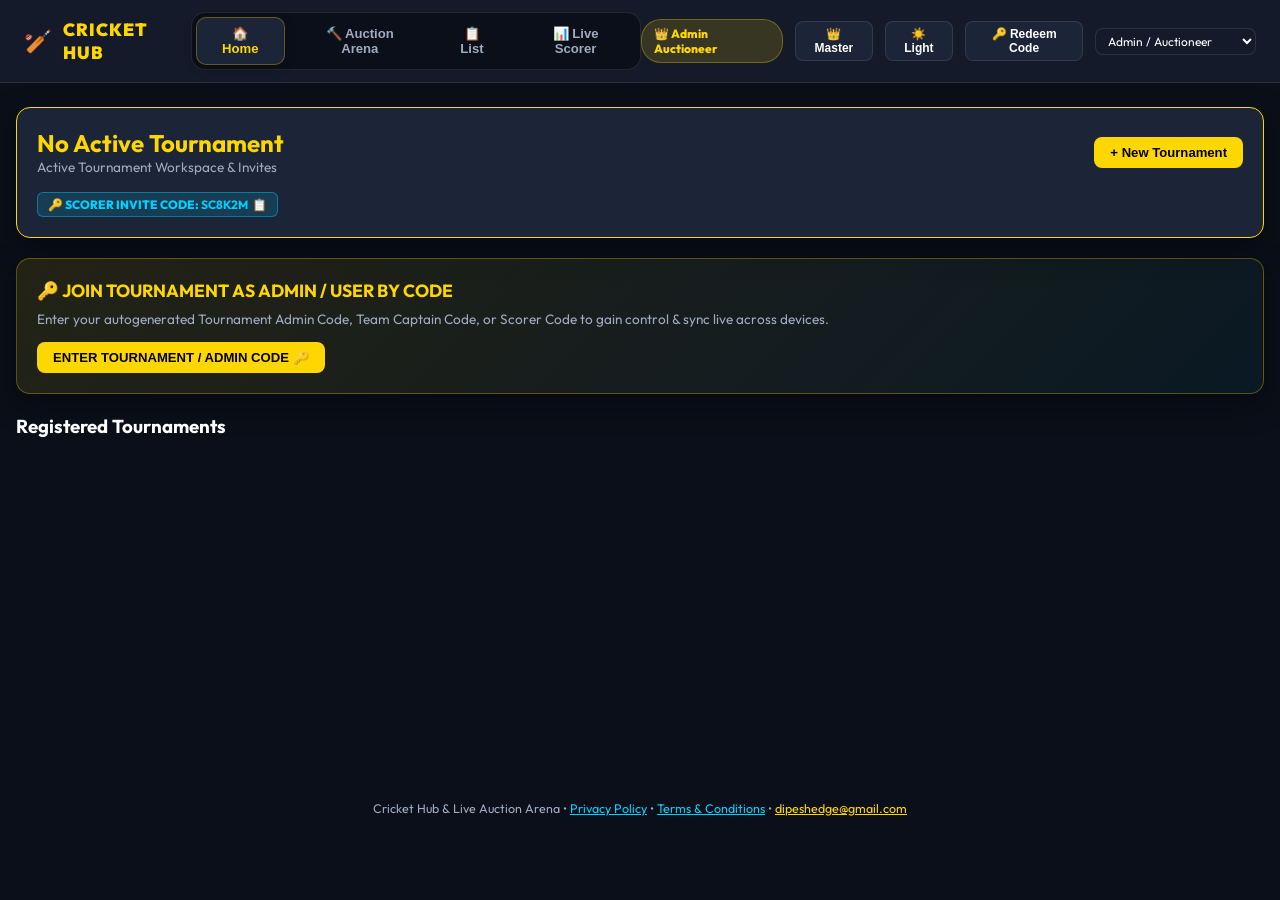
==== commit e44de2b8: "v2.23: GitHub Pages Privacy/Terms + Google Logout/Switch Account" ====
--- a/index.html
+++ b/index.html
@@ -536,6 +536,13 @@
   <!-- TOAST NOTIFICATIONS -->
   <div class="toast-container" id="toastContainer"></div>
 
+  <footer style="text-align:center; padding: 16px 12px 84px 12px; color: var(--color-text-sub); font-size: 0.78rem;">
+    Cricket Hub &amp; Live Auction Arena &bull;
+    <a href="./privacy.html" style="color: var(--color-blue);">Privacy Policy</a> &bull;
+    <a href="./terms.html" style="color: var(--color-blue);">Terms &amp; Conditions</a> &bull;
+    <a href="mailto:dipeshedge@gmail.com" style="color: var(--color-gold);">dipeshedge@gmail.com</a>
+  </footer>
+
   <!-- MOBILE PWA BOTTOM NAVIGATION -->
   <nav class="mobile-bottom-nav" id="mobileBottomNav">
     <button class="mobile-nav-btn active" data-tab="tab-home"><span>🏠</span><small>Home</small></button>
